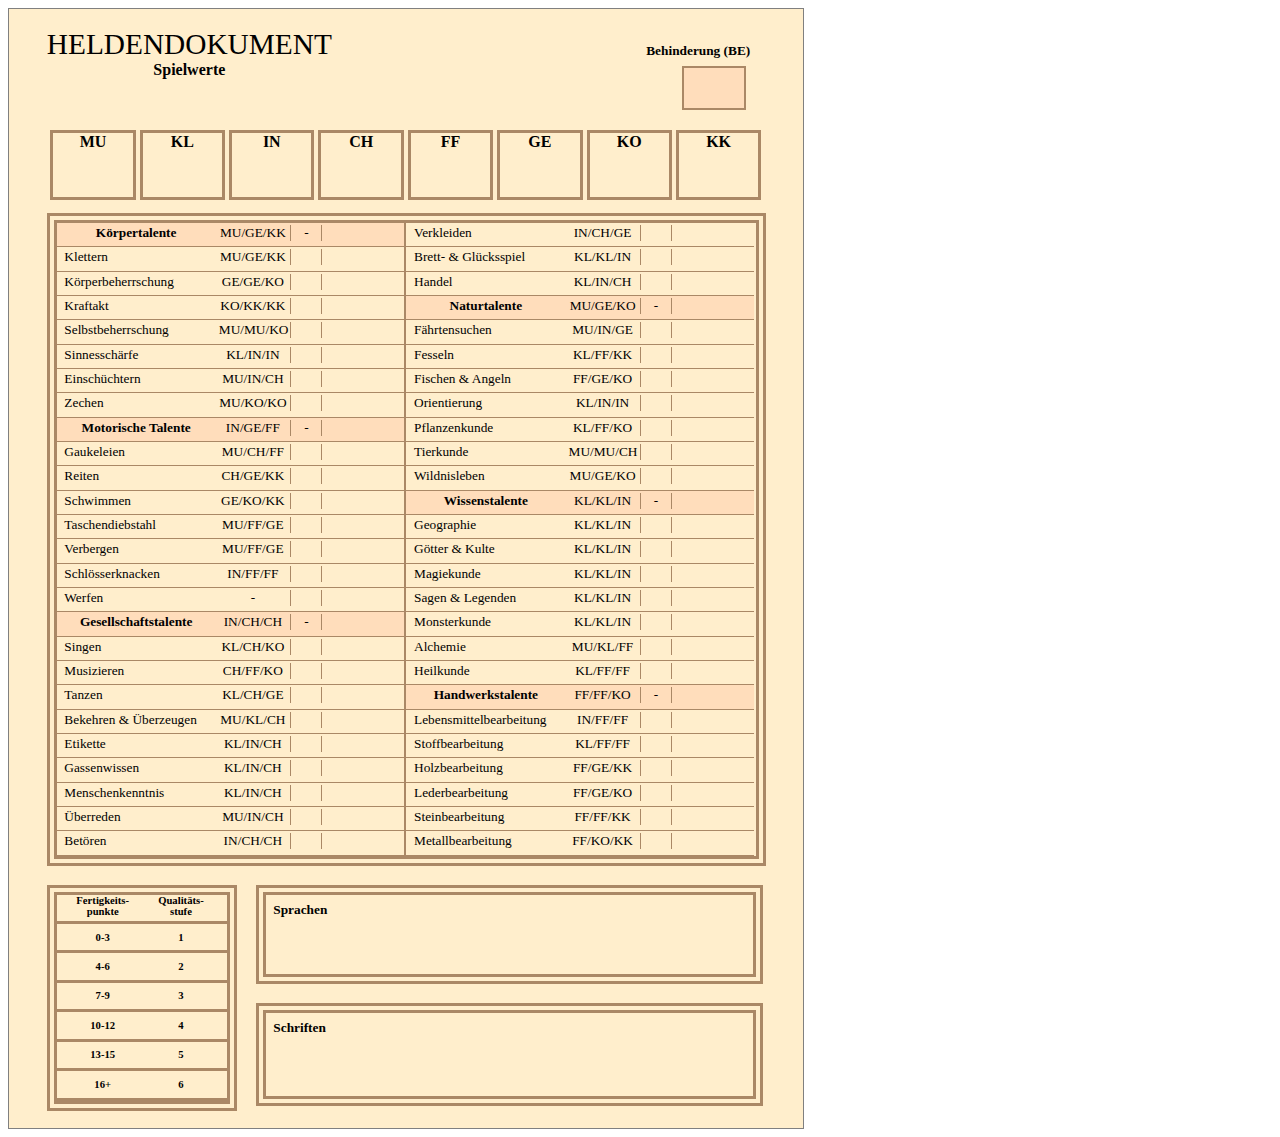
==== html/seite2.html @ b4b4079f "initial commit" ====
<!DOCTYPE html>
<html>
<head>
	<title>HTML to PDF</title>
	<meta charset="UTF-8" />
	<link href="css/index.css" rel="stylesheet" />
	<link href="css/seite2.css" rel="stylesheet" />
	<link href="css/talente.css" rel="stylesheet" />
	<link href="css/qualitaetsstufen.css" rel="stylesheet" />
	<link href="css/grundattribute.css" rel="stylesheet" />
</head>
<body>
	<!-- 
	content of this area will be the content of your PDF file 
	-->
	<div id="HTMLtoPDF">
	
		<div class="col-1">
			<div class="title-box">
				<h2 class="title">HELDENDOKUMENT</h2>
				<h3 class="subtitle">Spielwerte</h3>
			</div>
			<div class="behinderung">
				<span class="label">Behinderung&nbsp;(BE)</span>
			</div>
		</div>
		
		<div class="grundattribute">
			<div class="attribut-feld">MU</div>
			<div class="attribut-feld">KL</div>
			<div class="attribut-feld">IN</div>
			<div class="attribut-feld">CH</div>
			<div class="attribut-feld">FF</div>
			<div class="attribut-feld">GE</div>
			<div class="attribut-feld">KO</div>
			<div class="attribut-feld">KK</div>
		</div>
		
		<div class="talente-box margin-top-seite2">
			<div class="left">
				<div class="talent-item dark">
					<div class="talent-item-category">Körpertalente</div>
					<div class="talent-item-tw">MU/GE/KK</div>
					<div class="talent-item-sf-visible">-</div>
					<div class="talent-item-wert"></div>
				</div>
				<div class="talent-item">
					<div class="talent-item-name">Klettern</div>
					<div class="talent-item-tw">MU/GE/KK</div>
					<div class="talent-item-sf">-</div>
					<div class="talent-item-wert"></div>
				</div>
				<div class="talent-item">
					<div class="talent-item-name">Körperbeherrschung</div>
					<div class="talent-item-tw">GE/GE/KO</div>
					<div class="talent-item-sf">-</div>
					<div class="talent-item-wert"></div>
				</div>
				<div class="talent-item">
					<div class="talent-item-name">Kraftakt</div>
					<div class="talent-item-tw">KO/KK/KK</div>
					<div class="talent-item-sf">-</div>
					<div class="talent-item-wert"></div>
				</div>
				<div class="talent-item">
					<div class="talent-item-name">Selbstbeherrschung</div>
					<div class="talent-item-tw">MU/MU/KO</div>
					<div class="talent-item-sf">-</div>
					<div class="talent-item-wert"></div>
				</div>
				<div class="talent-item">
					<div class="talent-item-name">Sinnesschärfe</div>
					<div class="talent-item-tw">KL/IN/IN</div>
					<div class="talent-item-sf">-</div>
					<div class="talent-item-wert"></div>
				</div>
				<div class="talent-item">
					<div class="talent-item-name">Einschüchtern</div>
					<div class="talent-item-tw">MU/IN/CH</div>
					<div class="talent-item-sf">-</div>
					<div class="talent-item-wert"></div>
				</div>
				<div class="talent-item">
					<div class="talent-item-name">Zechen</div>
					<div class="talent-item-tw">MU/KO/KO</div>
					<div class="talent-item-sf">-</div>
					<div class="talent-item-wert"></div>
				</div>
				 
				
				<div class="talent-item dark">
					<div class="talent-item-category">Motorische Talente</div>
					<div class="talent-item-tw">IN/GE/FF</div>
					<div class="talent-item-sf-visible">-</div>
					<div class="talent-item-wert"></div>
				</div>
				<div class="talent-item">
					<div class="talent-item-name">Gaukeleien</div>
					<div class="talent-item-tw">MU/CH/FF</div>
					<div class="talent-item-sf">-</div>
					<div class="talent-item-wert"></div>
				</div>
				<div class="talent-item">
					<div class="talent-item-name">Reiten</div>
					<div class="talent-item-tw">CH/GE/KK</div>
					<div class="talent-item-sf">-</div>
					<div class="talent-item-wert"></div>
				</div>
				<div class="talent-item">
					<div class="talent-item-name">Schwimmen</div>
					<div class="talent-item-tw">GE/KO/KK</div>
					<div class="talent-item-sf">-</div>
					<div class="talent-item-wert"></div>
				</div>
				<div class="talent-item">
					<div class="talent-item-name">Taschendiebstahl</div>
					<div class="talent-item-tw">MU/FF/GE</div>
					<div class="talent-item-sf">-</div>
					<div class="talent-item-wert"></div>
				</div>
				<div class="talent-item">
					<div class="talent-item-name">Verbergen</div>
					<div class="talent-item-tw">MU/FF/GE</div>
					<div class="talent-item-sf">-</div>
					<div class="talent-item-wert"></div>
				</div>
				<div class="talent-item">
					<div class="talent-item-name">Schlösserknacken</div>
					<div class="talent-item-tw">IN/FF/FF</div>
					<div class="talent-item-sf">-</div>
					<div class="talent-item-wert"></div>
				</div>
				<div class="talent-item">
					<div class="talent-item-name">Werfen</div>
					<div class="talent-item-tw">-</div>
					<div class="talent-item-sf">-</div>
					<div class="talent-item-wert"></div>
				</div>
				
				<div class="talent-item dark">
					<div class="talent-item-category">Gesellschaftstalente</div>
					<div class="talent-item-tw">IN/CH/CH</div>
					<div class="talent-item-sf-visible">-</div>
					<div class="talent-item-wert"></div>
				</div>
				<div class="talent-item">
					<div class="talent-item-name">Singen</div>
					<div class="talent-item-tw">KL/CH/KO</div>
					<div class="talent-item-sf">-</div>
					<div class="talent-item-wert"></div>
				</div>
				<div class="talent-item">
					<div class="talent-item-name">Musizieren</div>
					<div class="talent-item-tw">CH/FF/KO</div>
					<div class="talent-item-sf">-</div>
					<div class="talent-item-wert"></div>
				</div>
				<div class="talent-item">
					<div class="talent-item-name">Tanzen</div>
					<div class="talent-item-tw">KL/CH/GE</div>
					<div class="talent-item-sf">-</div>
					<div class="talent-item-wert"></div>
				</div>
				<div class="talent-item">
					<div class="talent-item-name">Bekehren & Überzeugen</div>
					<div class="talent-item-tw"> MU/KL/CH</div>
					<div class="talent-item-sf">-</div>
					<div class="talent-item-wert"></div>
				</div>
				<div class="talent-item">
					<div class="talent-item-name">Etikette</div>
					<div class="talent-item-tw">KL/IN/CH</div>
					<div class="talent-item-sf">-</div>
					<div class="talent-item-wert"></div>
				</div>
				<div class="talent-item">
					<div class="talent-item-name">Gassenwissen</div>
					<div class="talent-item-tw">KL/IN/CH</div>
					<div class="talent-item-sf">-</div>
					<div class="talent-item-wert"></div>
				</div>
				<div class="talent-item">
					<div class="talent-item-name">Menschenkenntnis</div>
					<div class="talent-item-tw"> KL/IN/CH</div>
					<div class="talent-item-sf">-</div>
					<div class="talent-item-wert"></div>
				</div>
				<div class="talent-item">
					<div class="talent-item-name">Überreden</div>
					<div class="talent-item-tw">MU/IN/CH</div>
					<div class="talent-item-sf">-</div>
					<div class="talent-item-wert"></div>
				</div>
				<div class="talent-item">
					<div class="talent-item-name">Betören</div>
					<div class="talent-item-tw">IN/CH/CH</div>
					<div class="talent-item-sf">-</div>
					<div class="talent-item-wert"></div>
				</div>
			</div>
			
			<div class="right">
				<div class="talent-item">
					<div class="talent-item-name">Verkleiden</div>
					<div class="talent-item-tw">IN/CH/GE</div>
					<div class="talent-item-sf">-</div>
					<div class="talent-item-wert"></div>
				</div>
				<div class="talent-item">
					<div class="talent-item-name">Brett- & Glücksspiel</div>
					<div class="talent-item-tw">KL/KL/IN</div>
					<div class="talent-item-sf">-</div>
					<div class="talent-item-wert"></div>
				</div>
				<div class="talent-item">
					<div class="talent-item-name">Handel</div>
					<div class="talent-item-tw">KL/IN/CH</div>
					<div class="talent-item-sf">-</div>
					<div class="talent-item-wert"></div>
				</div>
			
				<div class="talent-item dark">
					<div class="talent-item-category">Naturtalente</div>
					<div class="talent-item-tw">MU/GE/KO</div>
					<div class="talent-item-sf-visible">-</div>
					<div class="talent-item-wert"></div>
				</div>
				<div class="talent-item">
					<div class="talent-item-name">Fährtensuchen</div>
					<div class="talent-item-tw">MU/IN/GE</div>
					<div class="talent-item-sf">-</div>
					<div class="talent-item-wert"></div>
				</div>
				<div class="talent-item">
					<div class="talent-item-name">Fesseln</div>
					<div class="talent-item-tw">KL/FF/KK</div>
					<div class="talent-item-sf">-</div>
					<div class="talent-item-wert"></div>
				</div>
				<div class="talent-item">
					<div class="talent-item-name">Fischen & Angeln</div>
					<div class="talent-item-tw">FF/GE/KO</div>
					<div class="talent-item-sf">-</div>
					<div class="talent-item-wert"></div>
				</div>
				<div class="talent-item">
					<div class="talent-item-name">Orientierung</div>
					<div class="talent-item-tw">KL/IN/IN</div>
					<div class="talent-item-sf">-</div>
					<div class="talent-item-wert"></div>
				</div>
				<div class="talent-item">
					<div class="talent-item-name">Pflanzenkunde</div>
					<div class="talent-item-tw">KL/FF/KO</div>
					<div class="talent-item-sf">-</div>
					<div class="talent-item-wert"></div>
				</div>
				<div class="talent-item">
					<div class="talent-item-name">Tierkunde</div>
					<div class="talent-item-tw">MU/MU/CH</div>
					<div class="talent-item-sf">-</div>
					<div class="talent-item-wert"></div>
				</div>
				<div class="talent-item">
					<div class="talent-item-name">Wildnisleben</div>
					<div class="talent-item-tw">MU/GE/KO</div>
					<div class="talent-item-sf">-</div>
					<div class="talent-item-wert"></div>
				</div>
				
				<div class="talent-item dark">
					<div class="talent-item-category">Wissenstalente</div>
					<div class="talent-item-tw">KL/KL/IN</div>
					<div class="talent-item-sf-visible">-</div>
					<div class="talent-item-wert"></div>
				</div>
				<div class="talent-item">
					<div class="talent-item-name">Geographie</div>
					<div class="talent-item-tw">KL/KL/IN</div>
					<div class="talent-item-sf">-</div>
					<div class="talent-item-wert"></div>
				</div>
				<div class="talent-item">
					<div class="talent-item-name">Götter & Kulte</div>
					<div class="talent-item-tw">KL/KL/IN</div>
					<div class="talent-item-sf">-</div>
					<div class="talent-item-wert"></div>
				</div>
				<div class="talent-item">
					<div class="talent-item-name">Magiekunde</div>
					<div class="talent-item-tw">KL/KL/IN</div>
					<div class="talent-item-sf">-</div>
					<div class="talent-item-wert"></div>
				</div>
				<div class="talent-item">
					<div class="talent-item-name">Sagen & Legenden</div>
					<div class="talent-item-tw">KL/KL/IN</div>
					<div class="talent-item-sf">-</div>
					<div class="talent-item-wert"></div>
				</div>
				<div class="talent-item">
					<div class="talent-item-name">Monsterkunde</div>
					<div class="talent-item-tw">KL/KL/IN</div>
					<div class="talent-item-sf">-</div>
					<div class="talent-item-wert"></div>
				</div>
				<div class="talent-item">
					<div class="talent-item-name">Alchemie</div>
					<div class="talent-item-tw">MU/KL/FF</div>
					<div class="talent-item-sf">-</div>
					<div class="talent-item-wert"></div>
				</div>
				<div class="talent-item">
					<div class="talent-item-name">Heilkunde</div>
					<div class="talent-item-tw">KL/FF/FF</div>
					<div class="talent-item-sf">-</div>
					<div class="talent-item-wert"></div>
				</div>
				
				<div class="talent-item dark">
					<div class="talent-item-category">Handwerkstalente</div>
					<div class="talent-item-tw">FF/FF/KO</div>
					<div class="talent-item-sf-visible">-</div>
					<div class="talent-item-wert"></div>
				</div>
				<div class="talent-item">
					<div class="talent-item-name">Lebensmittelbearbeitung</div>
					<div class="talent-item-tw">IN/FF/FF</div>
					<div class="talent-item-sf">-</div>
					<div class="talent-item-wert"></div>
				</div>
				<div class="talent-item">
					<div class="talent-item-name">Stoffbearbeitung</div>
					<div class="talent-item-tw">KL/FF/FF</div>
					<div class="talent-item-sf">-</div>
					<div class="talent-item-wert"></div>
				</div>
				<div class="talent-item">
					<div class="talent-item-name">Holzbearbeitung</div>
					<div class="talent-item-tw">FF/GE/KK</div>
					<div class="talent-item-sf">-</div>
					<div class="talent-item-wert"></div>
				</div>
				<div class="talent-item">
					<div class="talent-item-name">Lederbearbeitung</div>
					<div class="talent-item-tw">FF/GE/KO</div>
					<div class="talent-item-sf">-</div>
					<div class="talent-item-wert"></div>
				</div>
				<div class="talent-item">
					<div class="talent-item-name">Steinbearbeitung</div>
					<div class="talent-item-tw">FF/FF/KK</div>
					<div class="talent-item-sf">-</div>
					<div class="talent-item-wert"></div>
				</div>
				<div class="talent-item">
					<div class="talent-item-name">Metallbearbeitung</div>
					<div class="talent-item-tw">FF/KO/KK</div>
					<div class="talent-item-sf">-</div>
					<div class="talent-item-wert"></div>
				</div>
			</div>
		</div>
		
		<div class="qualitaetsstufen margin-top-seite2 fancy-border">
			<div class="header">
				<div class="col-1">Fertigkeits-<br/>punkte</div>
				<div class="col-2">Qualitäts-<br/>stufe</div>
			</div>
			<div class="row">
				<div class="col-1">0-3</div>
				<div class="col-2">1</div>
			</div>
			<div class="row">
				<div class="col-1">4-6</div>
				<div class="col-2">2</div>
			</div>
			<div class="row">
				<div class="col-1">7-9</div>
				<div class="col-2">3</div>
			</div>
			<div class="row">
				<div class="col-1">10-12</div>
				<div class="col-2">4</div>
			</div>
			<div class="row">
				<div class="col-1">13-15</div>
				<div class="col-2">5</div>
			</div>
			<div class="row">
				<div class="col-1">16+</div>
				<div class="col-2">6</div>
			</div>
		</div>
		
		<div class="sprachen margin-top-seite2 fancy-border">Sprachen</div>
		<div class="schriften margin-top-seite2 fancy-border">Schriften</div>
	</div>
</body>
</html>
---- html/css/index.css ----
#HTMLtoPDF {
	border: 1px solid gray;
	width: 190mm;
	height: 286mm;
	padding: 5mm 10mm 5mm 10mm;
	background-color: #ffeecc;
}

h2 {
	font-size: 24pt;
	font-weight: 700;
}

.fancy-border {
	border: 10px double #aa8866;
}

h3 {
	font-size: 14pt;
}

.margin-top {
	margin-top: 7mm;
}

.col-1 {
	display: block;
	width: 190mm;
	height: 27mm;
}

.title-box {
	height: auto;
	text-align: center;
	float: left;
}

.title {
	text-align: left;
	font-size: 22pt;
	font-weight: 200;
	margin: 0;
	padding: 0;
}

.subtitle {
	font-size: 12pt;
	margin: 0;
	padding: 0;
}
---- html/css/seite2.css ----
.behinderung {
	display: block;
	float: right;
	width: 45pt;
	height: 30pt;
	border: 2px solid #aa8866;
	background-color: #ffddbb;
	position: relative;
	top: 10mm;
	right: 5mm;
}

.behinderung .label {
	position: relative;
	top: -7mm;
	left: -10mm;
	font-size: 10pt;
	font-weight: 700;
}

.margin-top-seite2 {
	margin-top: 5mm;
}

.schriften {
	display: inline-block;
	width: 127mm;
	height: 20mm;
	padding-left: 2mm;
	padding-top: 2mm;
	font-size: 10pt;
	font-weight: 700;
}

.sprachen {
	display: inline-block;
	width: 127mm;
	height: 19mm;
	padding-left: 2mm;
	padding-top: 2mm;
	font-size: 10pt;
	font-weight: 700;
}
---- html/css/talente.css ----
.talente-box {
	width: 185mm;
	height: auto;
	border: 10px double #aa8866;
}

.talente-box .left {
	width: 92mm;
	height: 100%;
	display: inline-block;
	float: left;
	border-right: 2px solid #aa8866;
}

.talente-box .right {
	width: 92mm;
	height: 100%;
	display: inline-block;
}

.talent-item {
	display: block;
	width: 100%;
	padding-top: 2px;
	border-bottom: 1px solid #aa8866;
	font-size: 10pt;
	height: 16pt;
}

.dark {
	background-color: #ffddbb;
}

.talent-item-category {
	display: inline-block;
	text-align: left;
	font-weight: 300;
	height: 100%;
	width: 42mm;
	font-weight: 700;
	text-align: center;
}

.talent-item-name {
	display: inline-block;
	text-align: left;
	font-weight: 300;
	height: 100%;
	width: 40mm;
	padding-left: 2mm;
}

.talent-item-tw {
	text-align: center;
	display: inline-block;
	width: 18mm;
}

.talent-item-sf {
	text-align: center;
	display: inline-block;
	width: 8mm;
	color: rgba(0,0,0,0);
	border-right: 1px solid #aa8866;
	border-left: 1px solid #aa8866;
}

.talent-item-sf-visible {
	text-align: center;
	display: inline-block;
	width: 8mm;
	border-right: 1px solid #aa8866;
	border-left: 1px solid #aa8866;
}


.talent-item-wert {
	display: inline-block;
	width: 14mm;
	text-align: center;
}
---- html/css/qualitaetsstufen.css ----
.qualitaetsstufen {
	width: 45mm;
	height: auto;
	font-size: 8pt;
	font-weight: 600;
	text-align: center;
	display: inline-block;
	float: left;
	margin-right: 5mm;
}

.qualitaetsstufen .row {
	width: 45mm;
	height: 7mm;
	border-bottom: 3px solid #aa8866;
}

.qualitaetsstufen .row-last {
	width: 45mm;
	height: 7mm;
}

.qualitaetsstufen .header {
	width: 45mm;
	height: 7mm;
	border-bottom: 3px solid #aa8866;
}

.qualitaetsstufen .header .col-1, 
.qualitaetsstufen .header .col-2 {
	display: inline-block;
	width: 20mm;
	height: 7mm;
	text-align: center;
}

.qualitaetsstufen .row .col-1, 
.qualitaetsstufen .row .col-2{
	display: inline-block;
	width: 20mm;
	height: 5mm;
	padding-top: 2mm;
	text-align: center;
}
---- html/css/grundattribute.css ----
.grundattribute {
	width: 190mm;
	height: 17mm;
	text-align: center;
	font-weight: 700;
}

.attribut-feld {
	width: 21mm;
	height: 100%;
	display: inline-block;
	border: 3px solid #aa8866;
	margin-right: 0 !important;
	text-align: center;
}
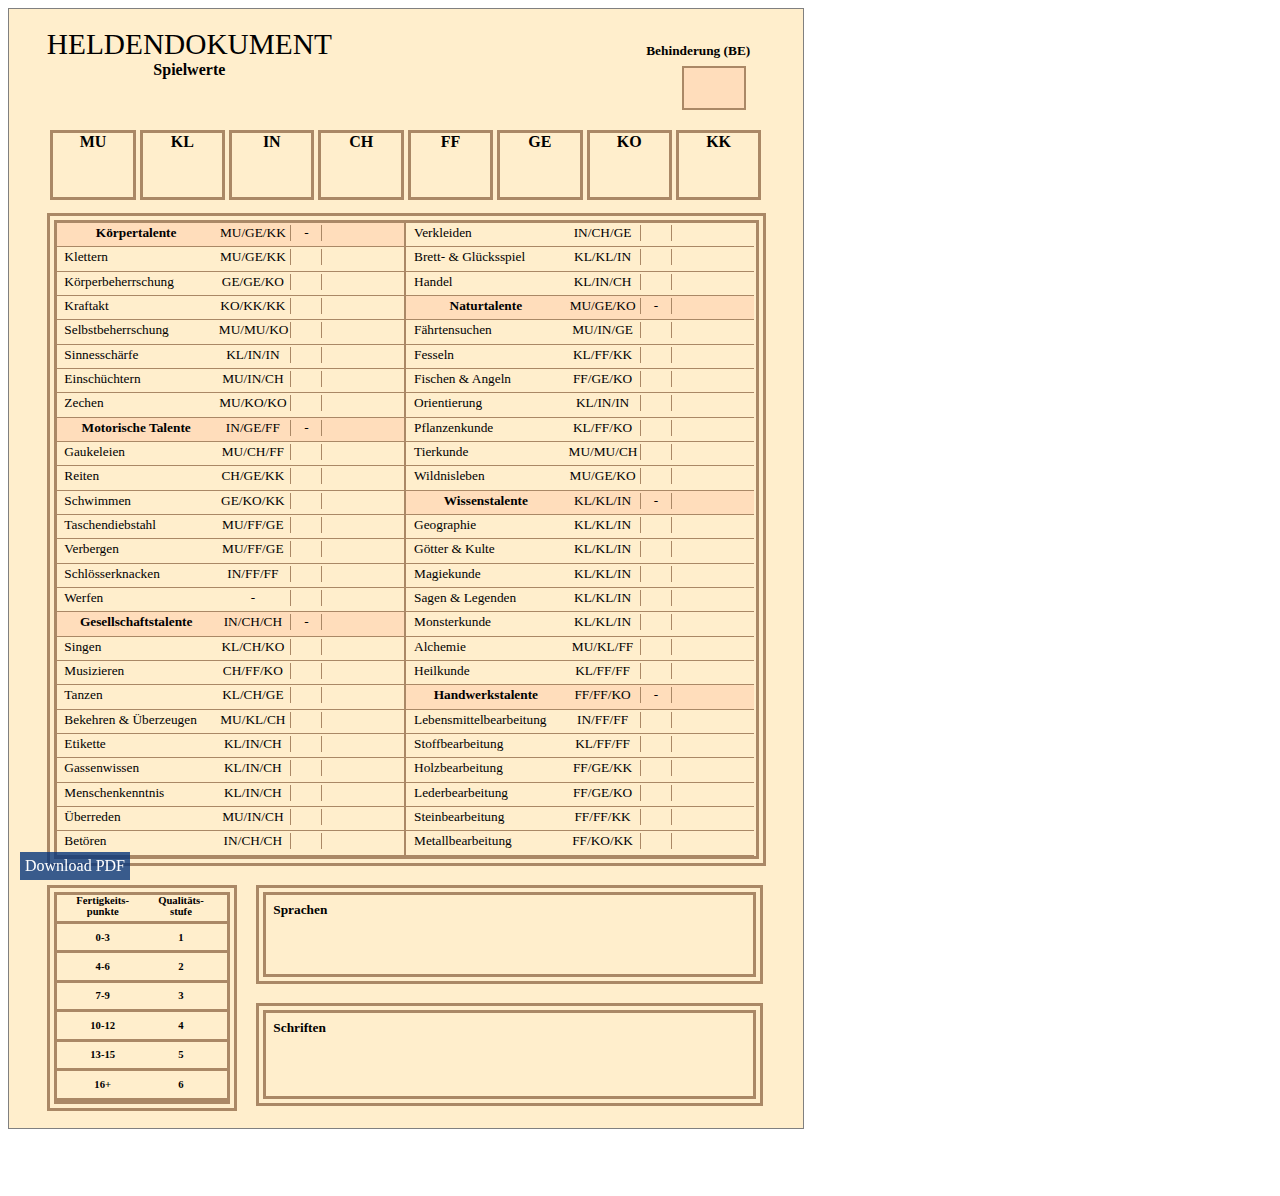
==== commit 3b19d892: "created button and logic to convert html pages to canvas to image to pdf" ====
--- a/html/seite2.html
+++ b/html/seite2.html
@@ -8,6 +8,11 @@
 	<link href="css/talente.css" rel="stylesheet" />
 	<link href="css/qualitaetsstufen.css" rel="stylesheet" />
 	<link href="css/grundattribute.css" rel="stylesheet" />
+
+	<script src="js/jspdf.min.js"></script>
+	<script src="js/html2canvas.min.js"></script>
+	<script src="js/ready.js"></script>
+	<script src="js/html-to-pdf.js"></script>
 </head>
 <body>
 	<!-- 
@@ -395,6 +400,10 @@
 		
 		<div class="sprachen margin-top-seite2 fancy-border">Sprachen</div>
 		<div class="schriften margin-top-seite2 fancy-border">Schriften</div>
-	</div>
+
+	</div> <!-- /HTMLtoPDF -->
+
+	<!-- here we call the function that makes PDF -->
+	<a href="#" class="save-button" onclick="generatePDF('seite2')">Download PDF</a>
 </body>
 </html>--- a/html/css/index.css
+++ b/html/css/index.css
@@ -4,6 +4,12 @@
 	height: 286mm;
 	padding: 5mm 10mm 5mm 10mm;
 	background-color: #ffeecc;
+}
+
+#HTMLtoPDF::after {
+	content: "";
+	display: block;
+	height: 90px;
 }
 
 h2 {
@@ -48,3 +54,13 @@
 	margin: 0;
 	padding: 0;
 }
+
+.save-button {
+	position: fixed;
+	bottom: 20px;
+	left: 20px;
+	background-color: rgba(8, 54, 124, 0.8);
+	color: white;
+	padding: 5px;
+	text-decoration: none;
+}
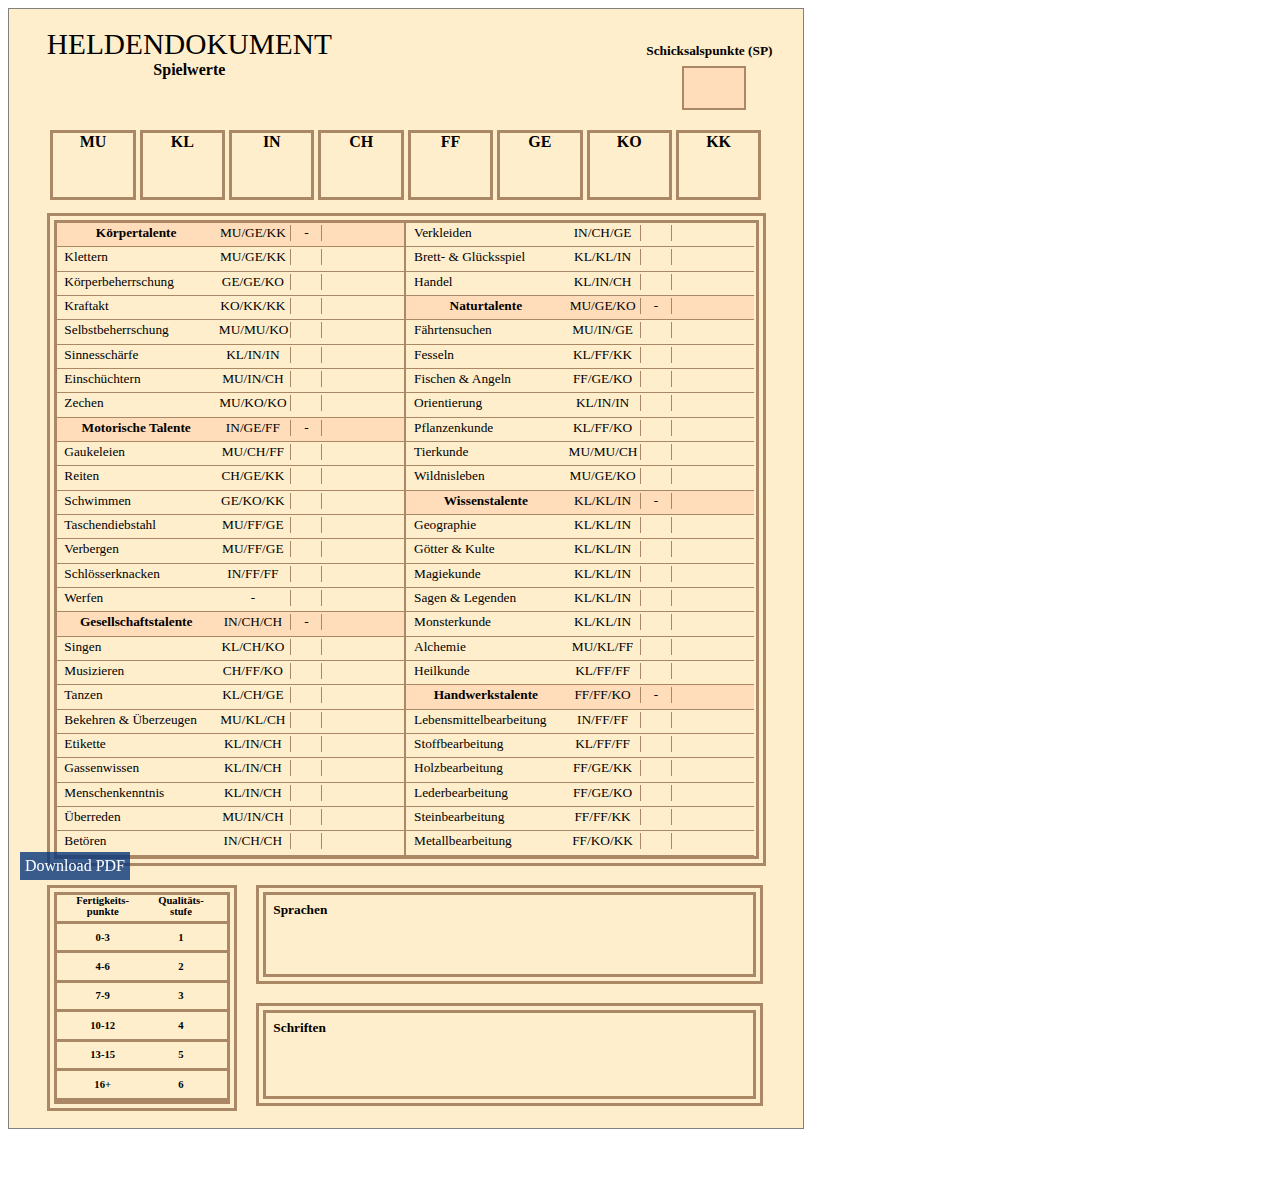
==== commit 3274c793: "Charakterbogen angepasst: v2.0" ====
--- a/html/seite2.html
+++ b/html/seite2.html
@@ -26,7 +26,7 @@
 				<h3 class="subtitle">Spielwerte</h3>
 			</div>
 			<div class="behinderung">
-				<span class="label">Behinderung&nbsp;(BE)</span>
+				<span class="label">Schicksalspunkte&nbsp;(SP)</span>
 			</div>
 		</div>
 		
